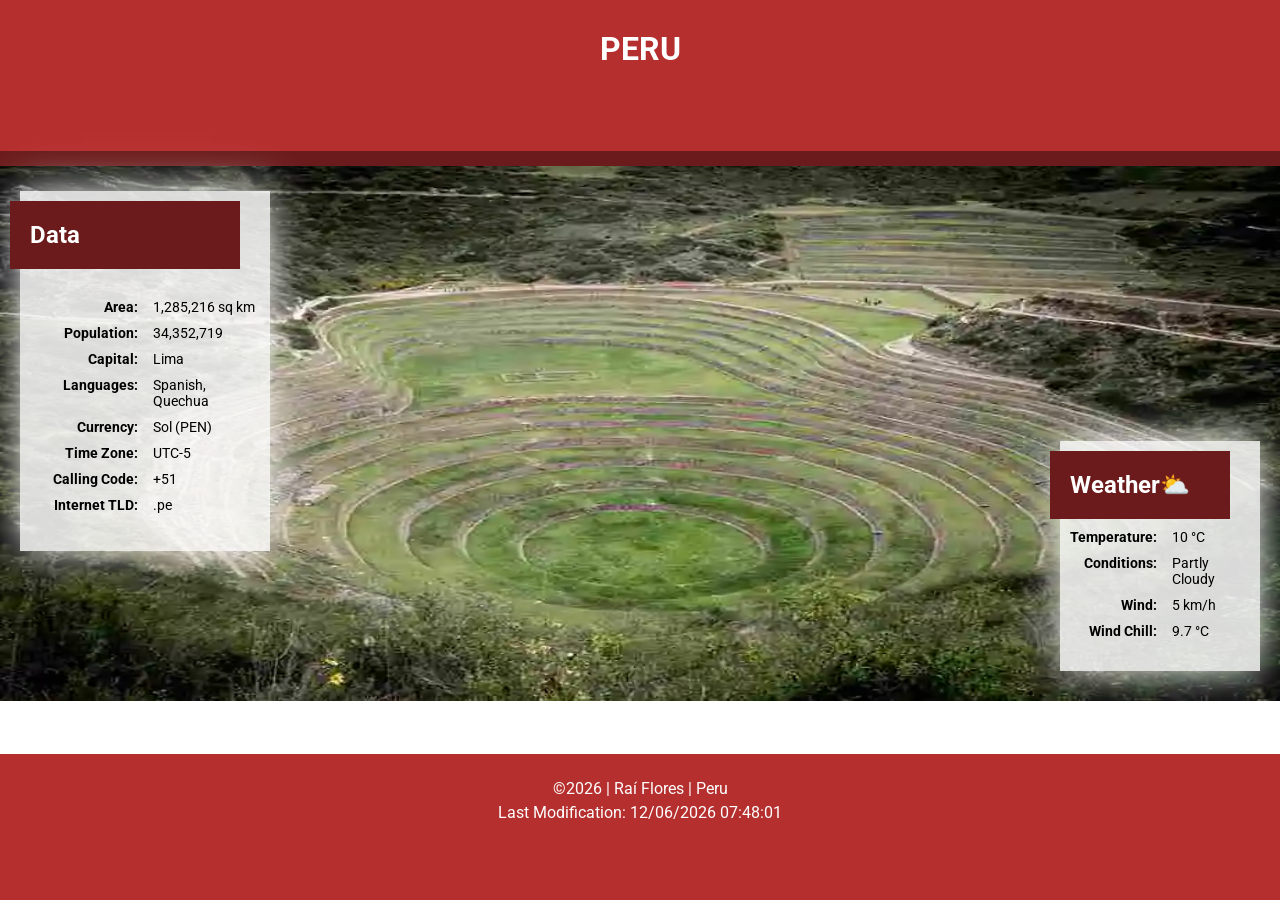
==== place.html @ c1ac691a "Finished W03 Country Page" ====
<!DOCTYPE html>
<html lang="en">
<head>
    <meta charset="UTF-8">
    <meta name="viewport" content="width=device-width, initial-scale=1.0">
    <title>WDD 131 - Country Page</title>
    <meta name="description" content="WDD 131 - Country Page project showcasing the country where I am from.">
    <meta name="author" content="Raí Flores">
    <link rel="preconnect" href="https://fonts.googleapis.com">
    <link rel="preconnect" href="https://fonts.gstatic.com" crossorigin>
    <link href="https://fonts.googleapis.com/css2?family=Roboto:wght@400;700&display=swap" rel="stylesheet">
    <link rel="stylesheet" href="styles/place.css">
    <link rel="stylesheet" href="styles/place-large.css">
    <script src="scripts/place.js" defer></script>
</head>
<body>
    <header>
        <h1>PERU</h1>
    </header>

    <main>
        <div class="hero">
        <picture >
            <source media="(min-width:600px)" srcset="images/peruDesk.webp">
            <img src="images/peruPhone.webp" alt="" width="250" height="500">
        </picture>
        
        <section class="data">
            <h2>Data</h2>
            <dl class="info">
                <dt>Area:</dt>
                <dd>1,285,216 sq km</dd>

                <dt>Population:</dt>
                <dd>34,352,719</dd>

                <dt>Capital:</dt>
                <dd>Lima</dd>

                <dt>Languages:</dt>
                <dd>Spanish, Quechua</dd>

                <dt>Currency:</dt>
                <dd>Sol (PEN)</dd>

                <dt>Time Zone:</dt>
                <dd>UTC-5</dd>

                <dt>Calling Code:</dt>
                <dd>+51</dd>

                <dt>Internet TLD:</dt>
                <dd>.pe</dd>
            </dl>
        </section>

        <section class="weather">
            <h2>Weather</h2>
            <img src="images/weatherPeru.svg" alt="Weather Icon" >
            <dl class="info">
                <dt>Temperature:</dt>
                <dd>10 °C</dd>

                <dt>Conditions:</dt>
                <dd>Partly Cloudy</dd>

                <dt>Wind:</dt>
                <dd>5 km/h</dd>

                <dt>Wind Chill:</dt>
                <dd id="wind-chill"></dd>
            </dl>
        </section>
        </div>
    </main>

    <footer>
        <p>&copy;<span id="currentyear"></span> | Raí Flores | Peru</p>
    <p id="lastModified"></p>
    </footer>
</body>
</html>
---- styles/place.css ----
:root{
    --mainColor: rgb(182, 47, 47);
    --secondColor: rgb(107, 27, 27);
    --contrastColor: white;
}
*{
    margin: 0;
	padding: 0;
    box-sizing: border-box;
    font-family: 'Roboto', Arial, sans-serif;
}

body{
    min-height: 100vh;
    margin: 0;;
    display: grid;
    
}

header{
    background-color: var(--mainColor);
    color: var(--contrastColor);
    text-align: center;
    padding: 20px;
}

.hero{
    width: 100%;
    overflow: hidden;
    margin: 0;
    border-top: 12px solid var(--secondColor);      
    border-bottom: 8px solid var(--mainColor);
 
}

.hero picture img{
    display: block;
    width: 100%;
    height: 100%;
    object-fit: cover;
    
}

section h2{
    padding: 20px;
}
section{
    
    
    text-align: center;
    padding-bottom: 15px;
    
}

section img{
    padding-bottom: 10px;
    
}

.info {
    display: grid;
    padding: 10px;
    grid-template-columns: 1fr 1fr ;
    gap: 10px 15px ;
    max-width: 320px;
    margin: 0 auto;
    
}
.info dt{
    font-weight: bold;
    text-align: right;

}
.info dd {
    margin: 0;
    text-align: left;
}

footer{
    background-color: var(--mainColor);
    
    text-align: center;
    padding: 20px;
    
}

footer p {
    margin: 5px 0;
    color: var(--contrastColor);
}
---- styles/place-large.css ----
@media  (min-width: 37.5em){

    :root{
    --mainColor: rgb(182, 47, 47);
    --secondColor: rgb(107, 27, 27);
    --contrastColor: white;
    --newColor: rgba(255, 255, 255, 0.85);
}
    body {
    max-width: 100%;
    
}
    header, h1{
        margin: 0;
        padding: 15px 0;
    }
    .hero{
        width: 100%;
        
        display: grid;
        grid-template-columns: 1fr 1fr 1fr 1fr ;
        grid-template-rows: auto auto ;
        
        align-items: center;
        overflow: visible;
        border: none;
    }
    
    .hero picture {
        grid-column: 1/5;
        grid-row: 1/3;
        width: 100%;
        height: 550px;
        
    }

    .hero picture img{
        width: 100%;
        height: 550px; 
        object-fit: fill; 
        border-top: var(--secondColor) 15px solid;
        
    }
    .data{
        width: 250px;
        height: 360px;
        grid-column: 1;
        grid-row: 1;
        background-color: var(--newColor);
        margin-top: 40px;
        margin-left: 20px;
        z-index: 2;
    }

    .data h2{
        text-align: left;
        color: var(--contrastColor);
        background-color: var(--secondColor);
        margin-bottom: 20px;
        margin-top: 10px;
        margin-left: -10px;
        margin-right: 30px;
    }
    dt, dd{
        font-size: 14px;
    }
    .data, .weather {
    
        box-shadow: 0 0 40px rgba(255, 255, 255, 1);
    }
    .weather{
        
        height: 230px;
        width: 200px;
        grid-column: 4/5;
        grid-row: 1/3;
        box-sizing: border-box;
        background-color: var(--newColor);
        justify-self: end;
        align-self: end;         
        margin-bottom: 30px;
        margin-right: 20px;
    }
    
    .weather h2{
        text-align: left;
        background-color: var(--secondColor);
        color: var(--contrastColor);
        margin-top: 10px;
        margin-left: -10px;
        margin-right: 30px;
    }

    .weather h2::after{
        content: "⛅";
    }
    .weather img{
        display: none;
    }

}
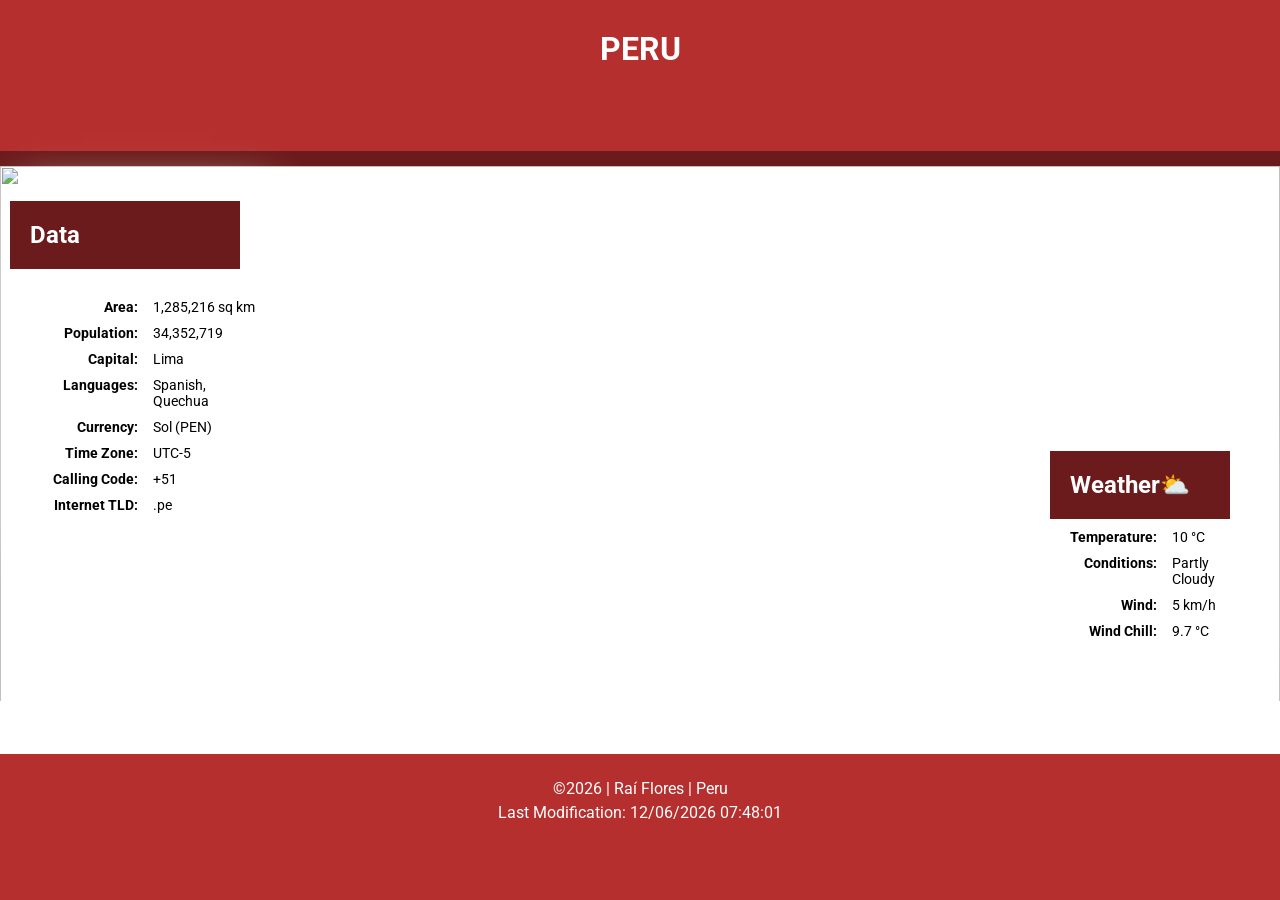
==== commit 7dc34244: "Updated W03 Country Page" ====
--- a/place.html
+++ b/place.html
@@ -3,8 +3,8 @@
 <head>
     <meta charset="UTF-8">
     <meta name="viewport" content="width=device-width, initial-scale=1.0">
-    <title>WDD 131 - Country Page</title>
-    <meta name="description" content="WDD 131 - Country Page project showcasing the country where I am from.">
+    <title>WDD 131 - Country Page - Peru</title>
+    <meta name="description" content="WDD 131 - Country Page project showcasing historical data, local weather conditions, and cultural highlights.">
     <meta name="author" content="Raí Flores">
     <link rel="preconnect" href="https://fonts.googleapis.com">
     <link rel="preconnect" href="https://fonts.gstatic.com" crossorigin>
@@ -21,8 +21,8 @@
     <main>
         <div class="hero">
         <picture >
-            <source media="(min-width:600px)" srcset="images/peruDesk.webp">
-            <img src="images/peruPhone.webp" alt="" width="250" height="500">
+            <source media="(min-width:600px)" srcset="images/perudesk.webp">
+            <img src="images/peruphone.webp" alt="" width="250" height="500">
         </picture>
         
         <section class="data">
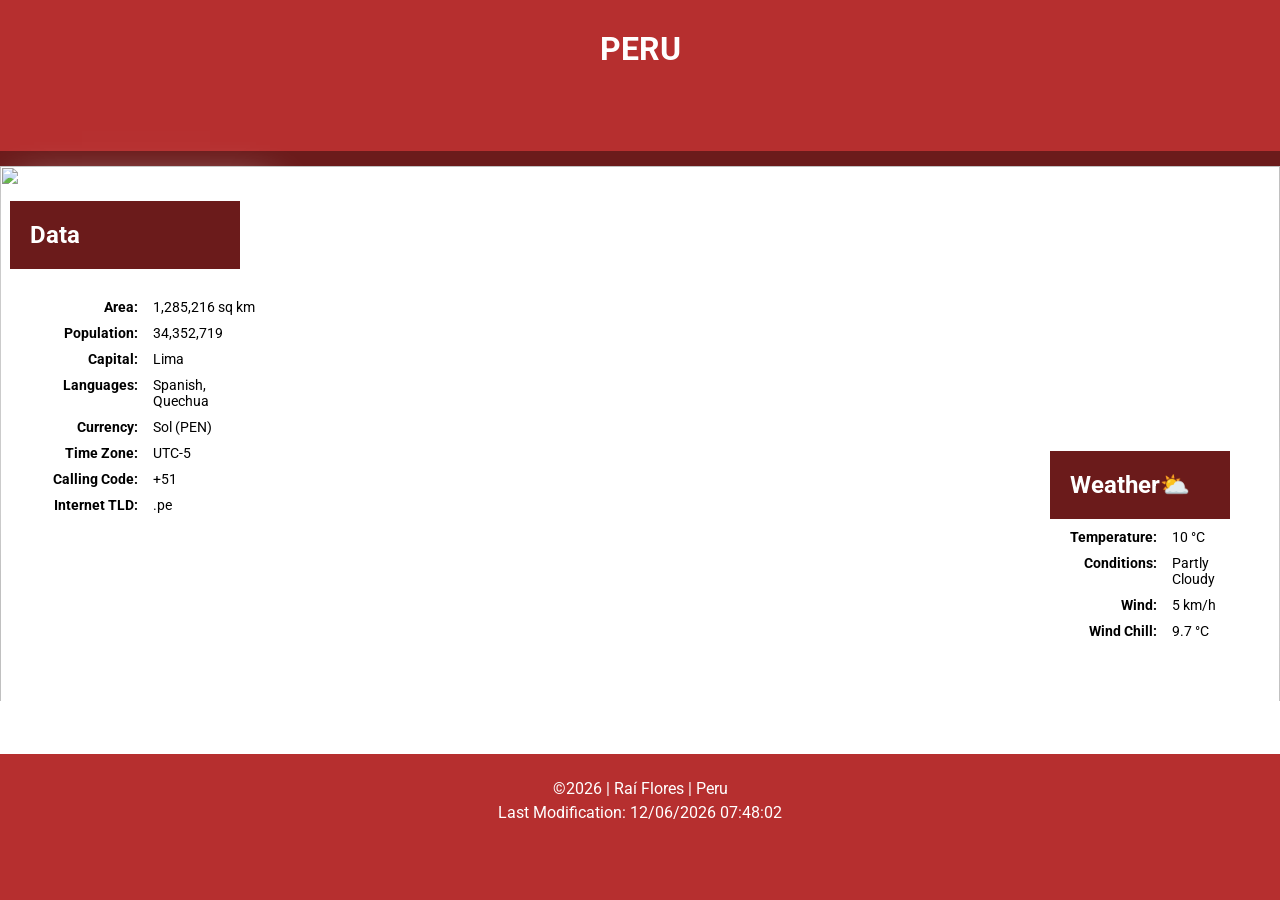
==== commit 6a2ac8c6: "updated W03 Country Page , image name" ====
--- a/place.html
+++ b/place.html
@@ -56,7 +56,7 @@
 
         <section class="weather">
             <h2>Weather</h2>
-            <img src="images/weatherPeru.svg" alt="Weather Icon" >
+            <img src="images/weatherperu.svg" alt="Weather Icon" >
             <dl class="info">
                 <dt>Temperature:</dt>
                 <dd>10 °C</dd>
